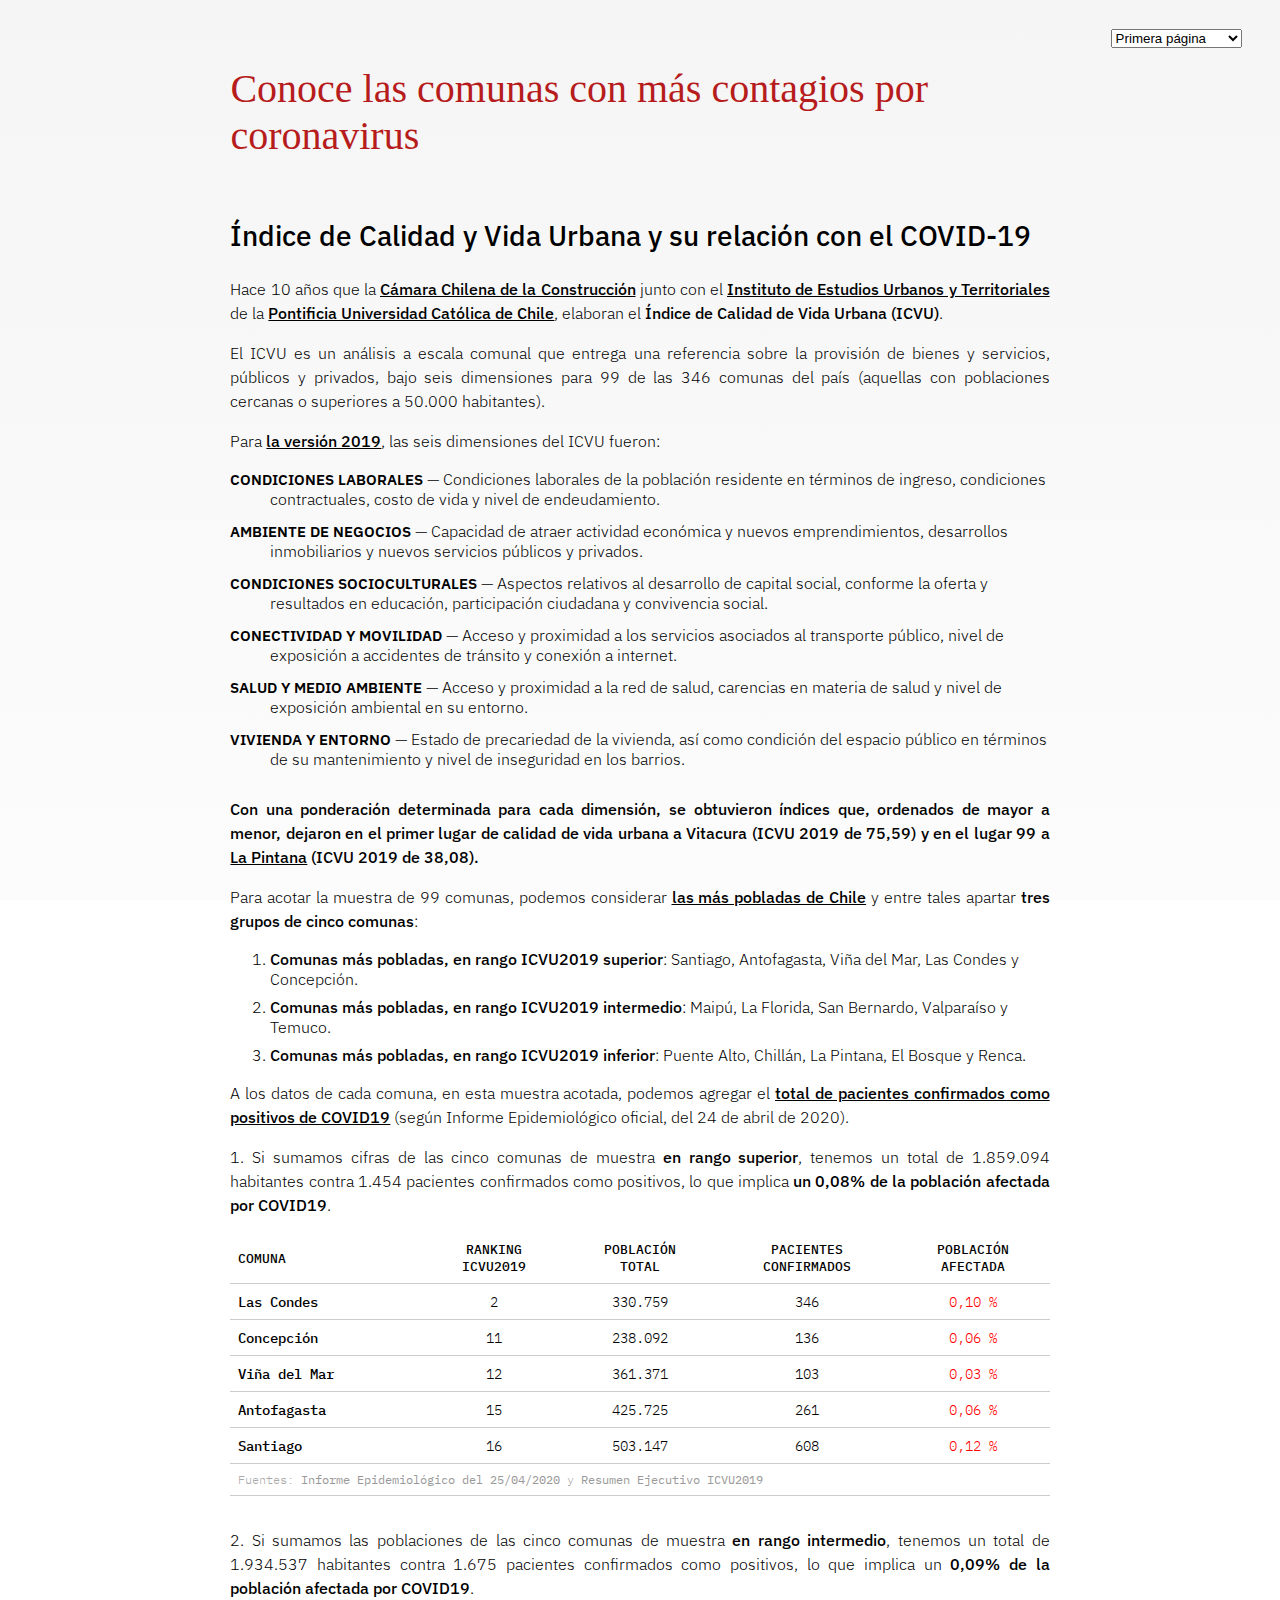
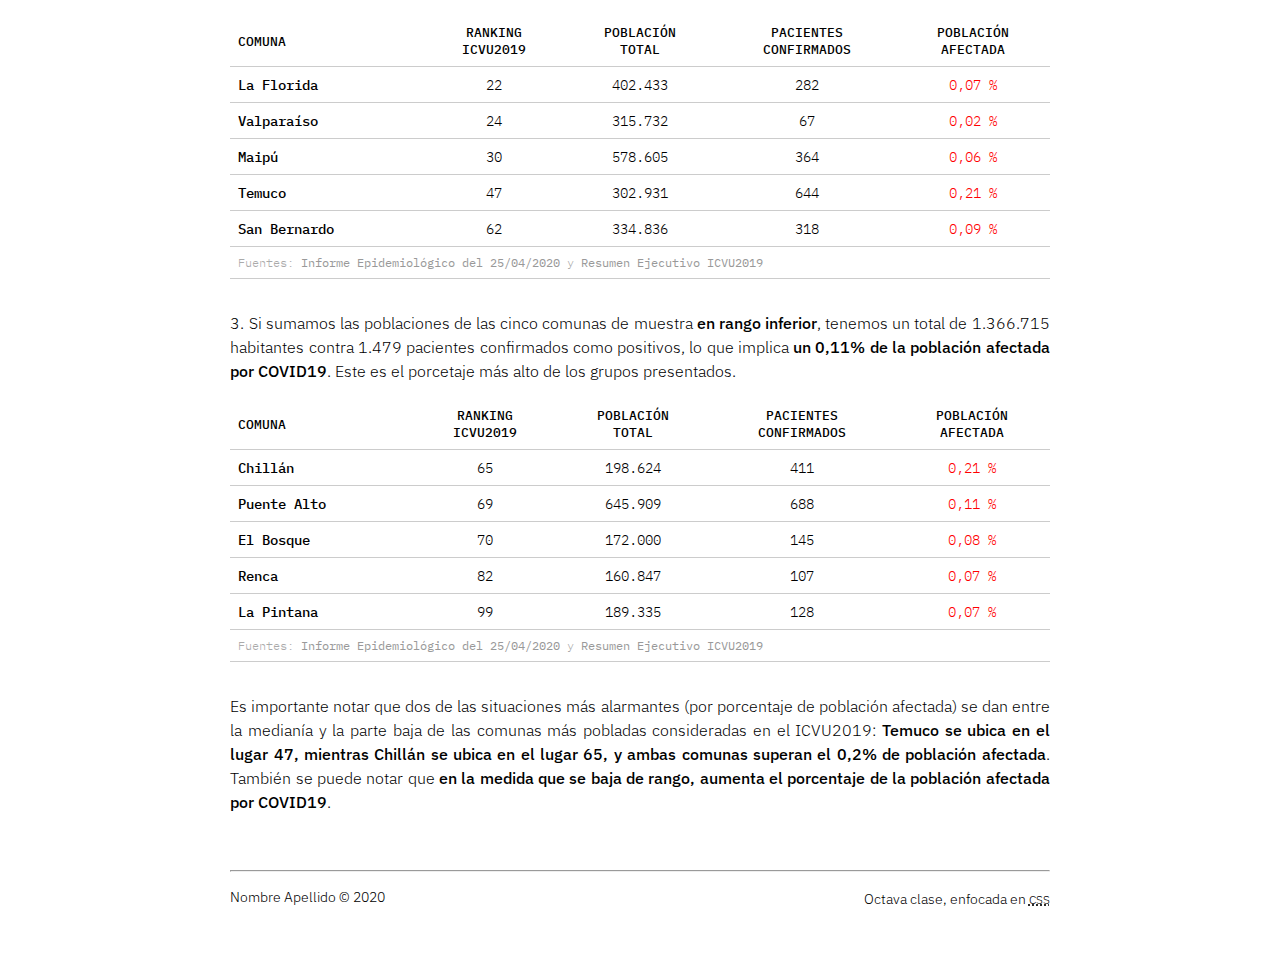
==== page-1.html @ 022c8477 "update" ====
<!DOCTYPE html>
<html lang="es">

<head>
    <meta charset="utf-8">
    <meta name="viewport" content="width=device-width, initial-scale=1, shrink-to-fit=no">
    <!--agregar metadatos-->
    <link rel="stylesheet" href="estilo.css">
    <title>COVID-19 en Chile</title>
</head>

<body>
    <nav>
        <select onchange="if (this.value) window.location.href=this.value">
            <option value="index.html">Página de portada</option>
            <option value="page-1.html" selected>Primera página</option>
            <option value="page-2.html">Segunda página</option>
            <option value="page-3.html">Tercera página</option>
        </select>
    </nav>
    <div class="container">
        <header>
            <h1><a href="index.html">Conoce las comunas con más contagios por coronavirus</a></h1>
        </header>
        <section>
            <h2>Índice de Calidad y Vida Urbana y su relación con el COVID-19</h2>
            <p>Hace 10 años que la <a href="https://www.cchc.cl/" target="_blank" rel="nofollow" title="CChC - Cámara Chilena de la Construcción">Cámara Chilena de la Construcción</a> junto con el <a href="http://estudiosurbanos.uc.cl/" target="_blank" rel="nofollow" title="Estudios Urbanos UC - Pontificia Universidad Católica de Chile">Instituto de Estudios Urbanos y Territoriales</a> de la <a href="https://www.uc.cl/" target="_blank" rel="nofollow" title="Inicio - Pontificia Universidad Católica de Chile">Pontificia Universidad Católica de Chile</a>, elaboran el <em>Índice de Calidad de Vida Urbana (ICVU)</em>.</p>
            <p>El ICVU es un análisis a escala comunal que entrega una referencia sobre la provisión de bienes y servicios, públicos y privados, bajo seis dimensiones para 99 de las 346 comunas del país (aquellas con poblaciones cercanas o superiores a 50.000 habitantes).</p>
            <p>Para <a href="http://estudiosurbanos.uc.cl/images/publicaciones/documentos-de-trabajo/ICVU_2019_Resumen_Ejecutivo.pdf" target="_blank" rel="nofollow" title="Resumen Ejecutivo ICVU 2019 (PDF)">la versión 2019</a>, las seis dimensiones del ICVU fueron:</p>
            <dl>
                <dt>CONDICIONES LABORALES</dt>
                <dd>Condiciones laborales de la población residente en términos de ingreso, condiciones contractuales, costo de vida y nivel de endeudamiento.</dd>
                <dt>AMBIENTE DE NEGOCIOS</dt>
                <dd>Capacidad de atraer actividad económica y nuevos emprendimientos, desarrollos inmobiliarios y nuevos servicios públicos y privados.</dd>
                <dt>CONDICIONES SOCIOCULTURALES</dt>
                <dd>Aspectos relativos al desarrollo de capital social, conforme la oferta y resultados en educación, participación ciudadana y convivencia social.</dd>
                <dt>CONECTIVIDAD Y MOVILIDAD</dt>
                <dd>Acceso y proximidad a los servicios asociados al transporte público, nivel de exposición a accidentes de tránsito y conexión a internet.</dd>
                <dt>SALUD Y MEDIO AMBIENTE</dt>
                <dd>Acceso y proximidad a la red de salud, carencias en materia de salud y nivel de exposición ambiental en su entorno.</dd>
                <dt>VIVIENDA Y ENTORNO</dt>
                <dd>Estado de precariedad de la vivienda, así como condición del espacio público en términos de su mantenimiento y nivel de inseguridad en los barrios.</dd>
            </dl>

            <p><em>Con una ponderación determinada para cada dimensión, se obtuvieron índices que, ordenados de mayor a menor, dejaron en el primer lugar de calidad de vida urbana a Vitacura (ICVU 2019 de 75,59) y en el lugar 99 a <a href="https://twitter.com/aguirreseba/status/1254904464315727873" target="_blank" rel="nofollow" title="Sebastián Aguirre en Twitter · 6:45 p.m. · 27 abr. 2020">La Pintana</a> (ICVU 2019 de 38,08).</em></p>

            <p>Para acotar la muestra de 99 comunas, podemos considerar <a href="https://es.wikipedia.org/wiki/Anexo:Comunas_de_Chile_por_poblaci%C3%B3n" target="_blank" rel="nofollow" title="Anexo:Comunas de Chile por población - Wikipedia, la enciclopedia libre">las más pobladas de Chile</a> y entre tales apartar <em>tres grupos de cinco comunas</em>:</p>

            <ol>
                <li><em>Comunas más pobladas, en rango ICVU2019 superior</em>: Santiago, Antofagasta, Viña del Mar, Las Condes y Concepción.</li>
                <li><em>Comunas más pobladas, en rango ICVU2019 intermedio</em>: Maipú, La Florida, San Bernardo, Valparaíso y Temuco.</li>
                <li><em>Comunas más pobladas, en rango ICVU2019 inferior</em>: Puente Alto, Chillán, La Pintana, El Bosque y Renca.</li>
            </ol>

            <p>A los datos de cada comuna, en esta muestra acotada, podemos agregar el <a href="https://github.com/jorgeperezrojas/covid19-data/blob/master/csv/confirmados_comunas.csv" target="_blank" rel="nofollow" title="covid19-data/confirmados_comunas.csv at master · jorgeperezrojas/covid19-data">total de pacientes confirmados como positivos de COVID19</a> (según Informe Epidemiológico oficial, del
                <time datetime="2020-04-24">24 de abril de 2020</time>).</p>

            <p>1. Si sumamos cifras de las cinco comunas de muestra <em>en rango superior</em>, tenemos un total de 1.859.094 habitantes contra 1.454 pacientes confirmados como positivos, lo que implica <em>un 0,08% de la población afectada por COVID19</em>.</p>

            <table>

                <thead>
                    <tr>
                        <th scope="col">COMUNA</th>
                        <th scope="col">RANKING
                            <br/>ICVU2019</th>
                        <th scope="col">POBLACIÓN
                            <br/>TOTAL</th>
                        <th scope="col">PACIENTES
                            <br/>CONFIRMADOS</th>
                        <th scope="col">POBLACIÓN
                            <br/>AFECTADA</th>
                    </tr>
                </thead>
                <tbody>
                    <tr>
                        <th scope="row">Las Condes</th>
                        <td>2</td>
                        <td>330.759</td>
                        <td>346</td>
                        <td>0,10 %</td>
                    </tr>
                    <tr>
                        <th scope="row">Concepción</th>
                        <td>11</td>
                        <td>238.092</td>
                        <td>136</td>
                        <td>0,06 %</td>
                    </tr>
                    <tr>
                        <th scope="row">Viña del Mar</th>
                        <td>12</td>
                        <td>361.371</td>
                        <td>103</td>
                        <td>0,03 %</td>
                    </tr>
                    <tr>
                        <th scope="row">Antofagasta</th>
                        <td>15</td>
                        <td>425.725</td>
                        <td>261</td>
                        <td>0,06 %</td>
                    </tr>
                    <tr>
                        <th scope="row">Santiago</th>
                        <td>16</td>
                        <td>503.147</td>
                        <td>608</td>
                        <td>0,12 %</td>
                    </tr>
                </tbody>
                <tfoot>
                    <tr>
                        <td colspan="5">Fuentes: <a href="https://www.gob.cl/coronavirus/cifrasoficiales/#informes" target="_blank" rel="nofollow" title="Gob.cl - Cifras Oficiales">Informe Epidemiológico del 25/04/2020</a> y <a href="http://estudiosurbanos.uc.cl/images/publicaciones/documentos-de-trabajo/ICVU_2019_Resumen_Ejecutivo.pdf" target="_blank" rel="nofollow" title="Documento PDF">Resumen Ejecutivo ICVU2019</a></td>
                    </tr>
                </tfoot>

            </table>

            <p>2. Si sumamos las poblaciones de las cinco comunas de muestra <em>en rango intermedio</em>, tenemos un total de 1.934.537 habitantes contra 1.675 pacientes confirmados como positivos, lo que implica un <em>0,09% de la población afectada por COVID19</em>.</p>

            <table>

                <thead>
                    <tr>
                        <th scope="col">COMUNA</th>
                        <th scope="col">RANKING
                            <br/>ICVU2019</th>
                        <th scope="col">POBLACIÓN
                            <br/>TOTAL</th>
                        <th scope="col">PACIENTES
                            <br/>CONFIRMADOS</th>
                        <th scope="col">POBLACIÓN
                            <br/>AFECTADA</th>
                    </tr>
                </thead>
                <tbody>
                    <tr>
                        <th scope="row">La Florida</th>
                        <td>22</td>
                        <td>402.433</td>
                        <td>282</td>
                        <td>0,07 %</td>
                    </tr>
                    <tr>
                        <th scope="row">Valparaíso</th>
                        <td>24</td>
                        <td>315.732</td>
                        <td>67</td>
                        <td>0,02 %</td>
                    </tr>
                    <tr>
                        <th scope="row">Maipú</th>
                        <td>30</td>
                        <td>578.605</td>
                        <td>364</td>
                        <td>0,06 %</td>
                    </tr>
                    <tr>
                        <th scope="row">Temuco</th>
                        <td>47</td>
                        <td>302.931</td>
                        <td>644</td>
                        <td>0,21 %</td>
                    </tr>
                    <tr>
                        <th scope="row">San Bernardo</th>
                        <td>62</td>
                        <td>334.836</td>
                        <td>318</td>
                        <td>0,09 %</td>
                    </tr>
                </tbody>
                <tfoot>
                    <tr>
                        <td colspan="5">Fuentes: <a href="https://www.gob.cl/coronavirus/cifrasoficiales/#informes" target="_blank" rel="nofollow" title="Gob.cl - Cifras Oficiales">Informe Epidemiológico del 25/04/2020</a> y <a href="http://estudiosurbanos.uc.cl/images/publicaciones/documentos-de-trabajo/ICVU_2019_Resumen_Ejecutivo.pdf" target="_blank" rel="nofollow" title="Documento PDF">Resumen Ejecutivo ICVU2019</a></td>
                    </tr>
                </tfoot>

            </table>

            <p>3. Si sumamos las poblaciones de las cinco comunas de muestra <em>en rango inferior</em>, tenemos un total de 1.366.715 habitantes contra 1.479 pacientes confirmados como positivos, lo que implica <em>un 0,11% de la población afectada por COVID19</em>. Este es el porcetaje más alto de los grupos presentados.</p>

            <table>

                <thead>
                    <tr>
                        <th scope="col">COMUNA</th>
                        <th scope="col">RANKING
                            <br/>ICVU2019</th>
                        <th scope="col">POBLACIÓN
                            <br/>TOTAL</th>
                        <th scope="col">PACIENTES
                            <br/>CONFIRMADOS</th>
                        <th scope="col">POBLACIÓN
                            <br/>AFECTADA</th>
                    </tr>
                </thead>
                <tbody>
                    <tr>
                        <th scope="row">Chillán</th>
                        <td>65</td>
                        <td>198.624</td>
                        <td>411</td>
                        <td>0,21 %</td>
                    </tr>
                    <tr>
                        <th scope="row">Puente Alto</th>
                        <td>69</td>
                        <td>645.909</td>
                        <td>688</td>
                        <td>0,11 %</td>
                    </tr>
                    <tr>
                        <th scope="row">El Bosque</th>
                        <td>70</td>
                        <td>172.000</td>
                        <td>145</td>
                        <td>0,08 %</td>
                    </tr>
                    <tr>
                        <th scope="row">Renca</th>
                        <td>82</td>
                        <td>160.847</td>
                        <td>107</td>
                        <td>0,07 %</td>
                    </tr>
                    <tr>
                        <th scope="row">La Pintana</th>
                        <td>99</td>
                        <td>189.335</td>
                        <td>128</td>
                        <td>0,07 %</td>
                    </tr>
                </tbody>
                <tfoot>
                    <tr>
                        <td colspan="5">Fuentes: <a href="https://www.gob.cl/coronavirus/cifrasoficiales/#informes" target="_blank" rel="nofollow" title="Gob.cl - Cifras Oficiales">Informe Epidemiológico del 25/04/2020</a> y <a href="http://estudiosurbanos.uc.cl/images/publicaciones/documentos-de-trabajo/ICVU_2019_Resumen_Ejecutivo.pdf" target="_blank" rel="nofollow" title="Documento PDF">Resumen Ejecutivo ICVU2019</a></td>
                    </tr>
                </tfoot>

            </table>

            <p>Es importante notar que dos de las situaciones más alarmantes (por porcentaje de población afectada) se dan entre la medianía y la parte baja de las comunas más pobladas consideradas en el ICVU2019: <em>Temuco se ubica en el lugar 47, mientras Chillán se ubica en el lugar 65, y ambas comunas superan el 0,2% de población afectada</em>. También se puede notar que <em>en la medida que se baja de rango, aumenta el porcentaje de la población afectada por COVID19</em>.</p>

        </section>
        <footer>
            <hr>
            <p>Nombre Apellido &copy; 2020 <span class="derecha">Octava clase, enfocada en <abbr title="Cascading Style Sheets">css</abbr></span></p>
        </footer>
    </div>
</body>

</html>
---- estilo.css ----
@import url('https://fonts.googleapis.com/css2?family=IBM+Plex+Mono:wght@300;400;500&family=IBM+Plex+Sans:wght@300;500&family=IBM+Plex+Serif:ital,wght@1,200&display=swap');
html,
body {
    margin: 0;
    padding: 0;
}

body {
    font-family: 'IBM Plex Sans', sans-serif;
    font-weight: 300;
    background: linear-gradient(180deg, rgba(245, 245, 245, 1) 0%, rgba(252, 252, 252, 1) 100%);
    background-attachment: fixed;
}

:hover {
    transition: all ease 1s;
}

a {
    font-weight: 500;
    text-decoration: underline;
    color: #000;
}

a:hover {
    text-decoration: none;
}

h1 {
    font-family: Georgia, serif;
    font-weight: bold;
    font-size: 2.5rem;
}

h1 a {
    text-decoration: none;
    color: #b71c1c;
}

h1 a:hover {
    text-decoration: none;
    color: #c62828;
}

h2 {
    font-size: 1.75rem;
}

h3 {
    font-size: 1.5rem;
}

h4 {
    font-size: 1.25rem;
}

h5 {
    font-size: 1.0rem;
}

h6 {
    font-size: 1.0rem;
}

h2,
h3,
h4,
h5,
h6,
strong,
th,
em {
    font-weight: 500;
    font-style: normal;
}

nav {
    position: absolute;
    right: 3%;
    top: 3%;
    z-index: 999;
}

div.container {
    padding: 3% 18%;
}

@media screen and (orientation:portrait) {
    div.container {
        padding: 6%;
    }
}

p {
    line-height: 1.5;
    text-align: justify;
}

p sup a {
    text-decoration: none;
}

blockquote {
    padding-bottom: 0.5rem;
}

blockquote p {
    margin: 0 0 .5rem 0;
    padding: 0;
    font-family: 'IBM Plex Serif', serif;
    font-weight: 200;
    font-style: italic;
    font-size: 110%;
    text-align: left;
}

blockquote footer {
    text-align: right;
    padding-right: 1rem;
}

blockquote footer:before {
    content: "— ";
}

section {
    padding: 0.5rem 0 2rem 0;
}

dl dt {
    float: left;
    font-weight: 600;
    font-size: 95%;
}

dl dd:before {
    content: " — ";
    padding-left: 0.25rem;
}

dl dd {
    padding-bottom: 0.75rem;
}

ul li,
ol li {
    list-style-position: outside;
    margin-bottom: 0.5rem;
}

ul li:last-of-type,
ol li:last-of-type {
    margin-bottom: 1rem;
}


/* para las figure */

figure {
    margin: 0.5rem 0;
    padding: 0;
    background: #fff;
    box-shadow: 0 0 2px rgba(100, 100, 100, .1)
}

figure img {
    max-width: 100%;
    height: auto;
}

figure figcaption {
    font-size: 80%;
    letter-spacing: 0.05rem;
    padding: 0.25rem 0.5rem 0.75rem 0.5rem;
    color: #777;
}


/* para las tablas */

table {
    border-collapse: collapse;
    width: 100%;
    font-family: 'IBM Plex Mono', monospace;
    font-size: 90%;
    font-weight: 300;
    text-align: center;
    margin-bottom: 2rem;
}

@media screen and (orientation:portrait) {
    table {
        font-size: 80%;
    }
}

td,
th {
    border-bottom: 1px solid #ccc;
    padding: 0.5rem;
}

thead th {
    font-size: 90%;
    font-weight: 500;
}

thead th:first-child {
    text-align: left;
}

tbody th {
    text-align: left;
}

table:first-of-type tbody td span {
    display: block;
    margin: 0 auto;
    width: 2.1rem;
    text-align: right;
}

table:last-of-type tbody td span {
    display: block;
    margin: 0 auto;
    width: 2.75rem;
    text-align: right;
}

tbody tr:hover {
    background-color: rgba(255, 255, 255, 0.75);
}

tbody tr td:nth-child(5) {
    color: #f00;
}

tfoot,
figcaption {
    font-size: 80%;
    font-family: 'IBM Plex Mono', monospace;
    font-weight: 300;
    text-align: left;
    color: #aaa;
}

tfoot a,
figcaption a {
    color: #999;
    font-weight: 400;
    text-decoration: none;
}

tfoot a:hover,
figcaption a:hover {
    color: #888;
    text-decoration: underline;
}

/* para el pie de página */

footer {
    font-size: 90%;
}

footer abbr {
    font-variant: small-caps;
    font-size: 115%;
}

.derecha {
    float: right;
}
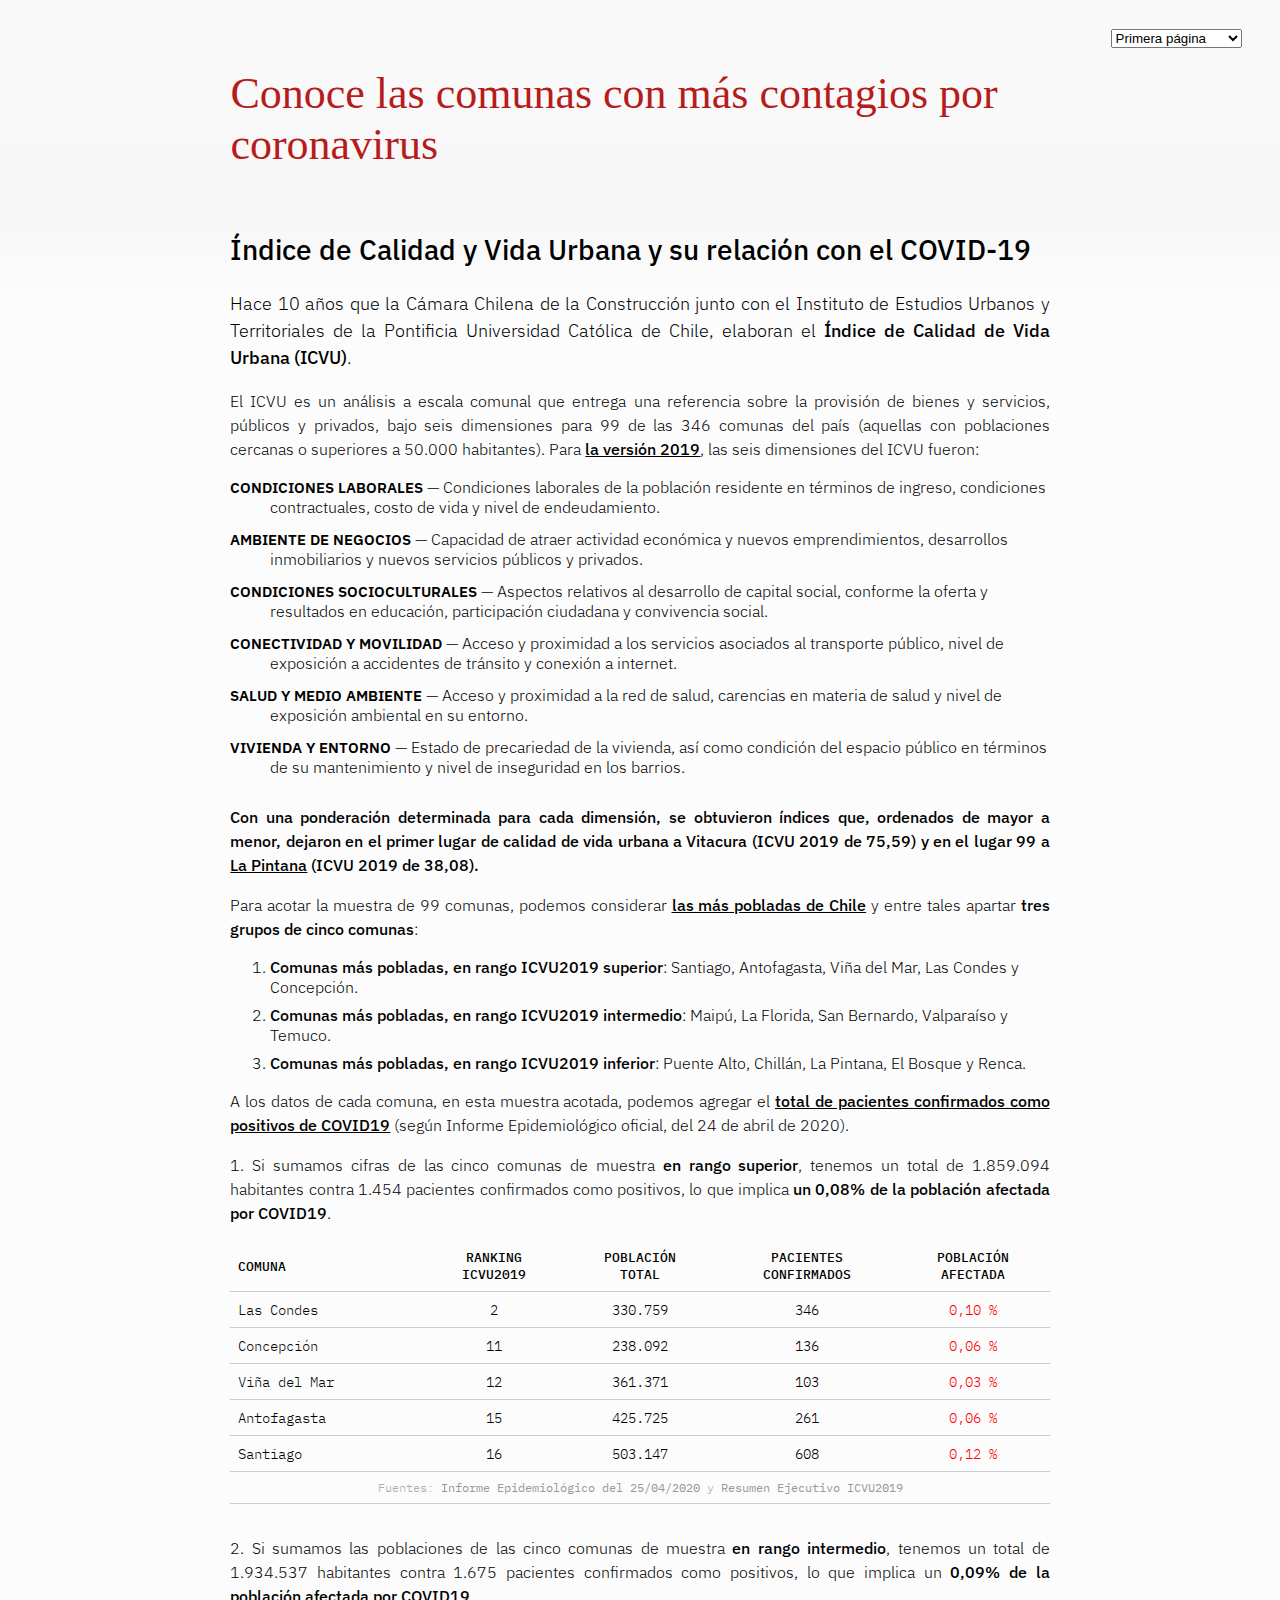
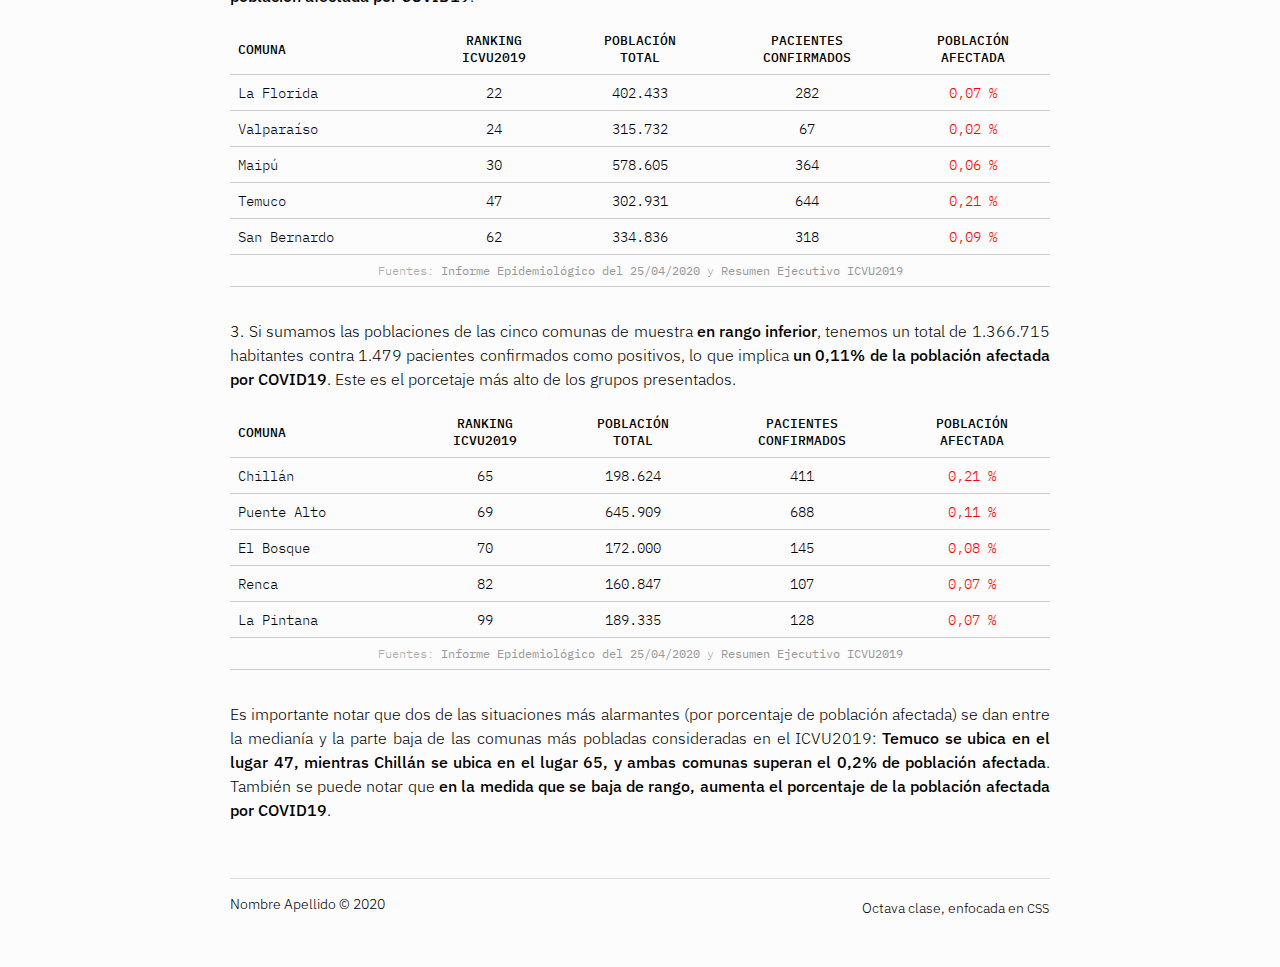
==== commit cb0631f5: "update" ====
--- a/page-1.html
+++ b/page-1.html
@@ -24,9 +24,8 @@
         </header>
         <section>
             <h2>Índice de Calidad y Vida Urbana y su relación con el COVID-19</h2>
-            <p>Hace 10 años que la <a href="https://www.cchc.cl/" target="_blank" rel="nofollow" title="CChC - Cámara Chilena de la Construcción">Cámara Chilena de la Construcción</a> junto con el <a href="http://estudiosurbanos.uc.cl/" target="_blank" rel="nofollow" title="Estudios Urbanos UC - Pontificia Universidad Católica de Chile">Instituto de Estudios Urbanos y Territoriales</a> de la <a href="https://www.uc.cl/" target="_blank" rel="nofollow" title="Inicio - Pontificia Universidad Católica de Chile">Pontificia Universidad Católica de Chile</a>, elaboran el <em>Índice de Calidad de Vida Urbana (ICVU)</em>.</p>
-            <p>El ICVU es un análisis a escala comunal que entrega una referencia sobre la provisión de bienes y servicios, públicos y privados, bajo seis dimensiones para 99 de las 346 comunas del país (aquellas con poblaciones cercanas o superiores a 50.000 habitantes).</p>
-            <p>Para <a href="http://estudiosurbanos.uc.cl/images/publicaciones/documentos-de-trabajo/ICVU_2019_Resumen_Ejecutivo.pdf" target="_blank" rel="nofollow" title="Resumen Ejecutivo ICVU 2019 (PDF)">la versión 2019</a>, las seis dimensiones del ICVU fueron:</p>
+            <p>Hace 10 años que la Cámara Chilena de la Construcción junto con el Instituto de Estudios Urbanos y Territoriales de la Pontificia Universidad Católica de Chile, elaboran el <em>Índice de Calidad de Vida Urbana (ICVU)</em>.</p>
+            <p>El ICVU es un análisis a escala comunal que entrega una referencia sobre la provisión de bienes y servicios, públicos y privados, bajo seis dimensiones para 99 de las 346 comunas del país (aquellas con poblaciones cercanas o superiores a 50.000 habitantes). Para <a href="http://estudiosurbanos.uc.cl/images/publicaciones/documentos-de-trabajo/ICVU_2019_Resumen_Ejecutivo.pdf" target="_blank" rel="nofollow" title="Resumen Ejecutivo ICVU 2019 (PDF)">la versión 2019</a>, las seis dimensiones del ICVU fueron:</p>
             <dl>
                 <dt>CONDICIONES LABORALES</dt>
                 <dd>Condiciones laborales de la población residente en términos de ingreso, condiciones contractuales, costo de vida y nivel de endeudamiento.</dd>
@@ -250,5 +249,4 @@
         </footer>
     </div>
 </body>
-
 </html>--- a/estilo.css
+++ b/estilo.css
@@ -1,19 +1,19 @@
 @import url('https://fonts.googleapis.com/css2?family=IBM+Plex+Mono:wght@300;400;500&family=IBM+Plex+Sans:wght@300;500&family=IBM+Plex+Serif:ital,wght@1,200&display=swap');
-html,
-body {
+
+html, body {
     margin: 0;
     padding: 0;
 }
 
 body {
+    background: linear-gradient(180deg, rgba(245, 245, 245, 0.6) 100px, rgba(245, 245, 245, 0.9) 200px, rgba(252, 252, 252, 1) 300px), url('https://www.paho.org/sites/default/files/styles/flexslider_full/public/hero/2020-03/covid-19-1190x574-2-full.jpg');
+    background-size: 100% auto;
     font-family: 'IBM Plex Sans', sans-serif;
     font-weight: 300;
-    background: linear-gradient(180deg, rgba(245, 245, 245, 1) 0%, rgba(252, 252, 252, 1) 100%);
-    background-attachment: fixed;
 }
 
 :hover {
-    transition: all ease 1s;
+    transition: all ease 0.5s;
 }
 
 a {
@@ -29,7 +29,7 @@
 h1 {
     font-family: Georgia, serif;
     font-weight: bold;
-    font-size: 2.5rem;
+    font-size: 2.75rem;
 }
 
 h1 a {
@@ -62,20 +62,18 @@
     font-size: 1.0rem;
 }
 
-h2,
-h3,
-h4,
-h5,
-h6,
-strong,
-th,
-em {
+h2, h3, h4, h5, h6, em, strong {
     font-weight: 500;
     font-style: normal;
 }
 
+hr {
+    border:none;
+    border-bottom:1px solid #ddd;
+}
+
 nav {
-    position: absolute;
+    position: fixed;
     right: 3%;
     top: 3%;
     z-index: 999;
@@ -100,6 +98,10 @@
     text-decoration: none;
 }
 
+h2 + p{
+    font-size:112%;
+}
+
 blockquote {
     padding-bottom: 0.5rem;
 }
@@ -108,9 +110,9 @@
     margin: 0 0 .5rem 0;
     padding: 0;
     font-family: 'IBM Plex Serif', serif;
+    font-style: italic;
     font-weight: 200;
-    font-style: italic;
-    font-size: 110%;
+    font-size: 125%;
     text-align: left;
 }
 
@@ -121,6 +123,14 @@
 
 blockquote footer:before {
     content: "— ";
+}
+
+abbr {
+    text-transform: lowercase;
+    font-variant: small-caps;
+    font-size: 125%;
+    text-decoration: none;
+    letter-spacing: 0.01rem;
 }
 
 section {
@@ -142,29 +152,24 @@
     padding-bottom: 0.75rem;
 }
 
-ul li,
-ol li {
+ul li, ol li {
     list-style-position: outside;
     margin-bottom: 0.5rem;
 }
 
-ul li:last-of-type,
-ol li:last-of-type {
-    margin-bottom: 1rem;
-}
-
-
-/* para las figure */
+ul li:last-of-type, ol li:last-of-type {
+    margin-bottom: 0.75rem;
+}
 
 figure {
-    margin: 0.5rem 0;
+    margin: 1.5rem -0.25rem;
     padding: 0;
     background: #fff;
     box-shadow: 0 0 2px rgba(100, 100, 100, .1)
 }
 
 figure img {
-    max-width: 100%;
+    width: 100%;
     height: auto;
 }
 
@@ -175,15 +180,12 @@
     color: #777;
 }
 
-
-/* para las tablas */
-
 table {
     border-collapse: collapse;
     width: 100%;
     font-family: 'IBM Plex Mono', monospace;
+    font-weight: 300;
     font-size: 90%;
-    font-weight: 300;
     text-align: center;
     margin-bottom: 2rem;
 }
@@ -194,78 +196,65 @@
     }
 }
 
-td,
-th {
+table tbody tr:hover {
+    background-color: rgba(255, 255, 255, 0.75);
+}
+
+table tbody tr td:nth-child(5) {
+    color: #f00;
+}
+
+table tr td, table tr th {
     border-bottom: 1px solid #ccc;
     padding: 0.5rem;
 }
 
-thead th {
+table thead tr th {
     font-size: 90%;
     font-weight: 500;
 }
 
-thead th:first-child {
+table thead tr th:first-child {
     text-align: left;
 }
 
-tbody th {
+table tbody tr th {
     text-align: left;
-}
-
-table:first-of-type tbody td span {
-    display: block;
-    margin: 0 auto;
-    width: 2.1rem;
-    text-align: right;
-}
-
-table:last-of-type tbody td span {
+    font-weight: 300;
+}
+
+table tbody tr td span {
     display: block;
     margin: 0 auto;
     width: 2.75rem;
     text-align: right;
 }
 
-tbody tr:hover {
-    background-color: rgba(255, 255, 255, 0.75);
-}
-
-tbody tr td:nth-child(5) {
-    color: #f00;
-}
-
-tfoot,
-figcaption {
+table:first-of-type tbody tr td span {
+    width: 2.25rem;
+}
+
+table tfoot, figure figcaption {
     font-size: 80%;
     font-family: 'IBM Plex Mono', monospace;
     font-weight: 300;
-    text-align: left;
+    text-align: center;
     color: #aaa;
 }
 
-tfoot a,
-figcaption a {
+table tfoot a, figure figcaption a {
     color: #999;
     font-weight: 400;
     text-decoration: none;
 }
 
-tfoot a:hover,
-figcaption a:hover {
+table tfoot a:hover, figure figcaption a:hover {
     color: #888;
     text-decoration: underline;
 }
 
-/* para el pie de página */
-
 footer {
     font-size: 90%;
-}
-
-footer abbr {
-    font-variant: small-caps;
-    font-size: 115%;
 }
 
 .derecha {
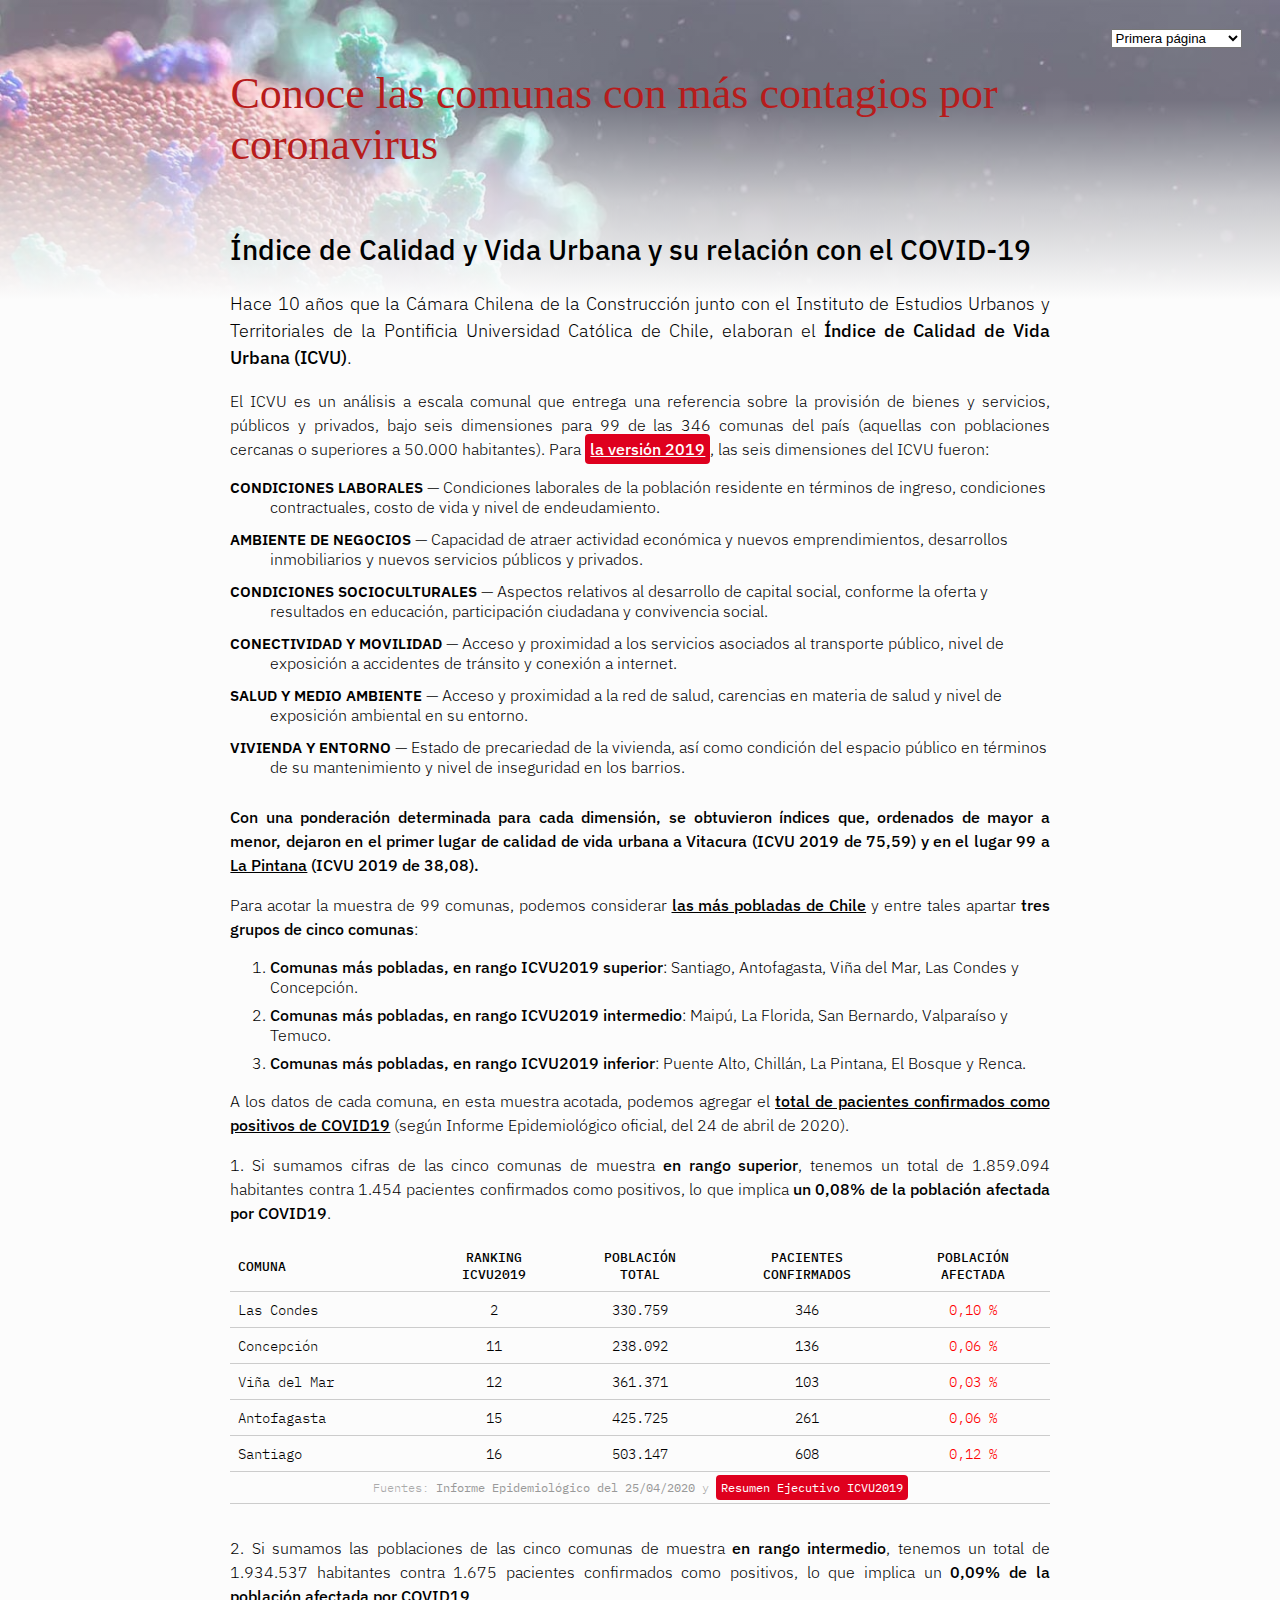
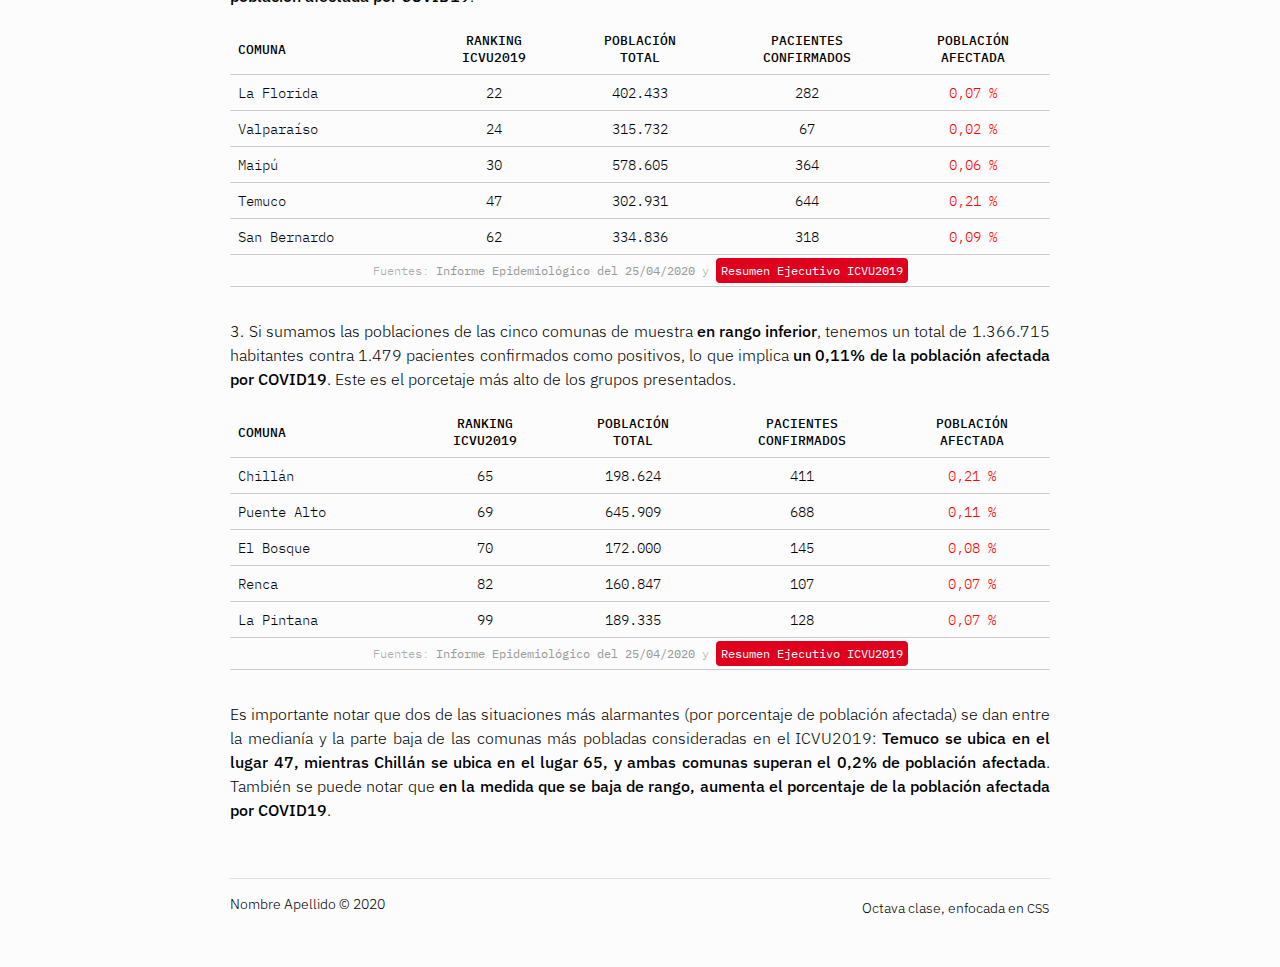
==== commit be4c9048: "update" ====
--- a/page-1.html
+++ b/page-1.html
@@ -4,7 +4,25 @@
 <head>
     <meta charset="utf-8">
     <meta name="viewport" content="width=device-width, initial-scale=1, shrink-to-fit=no">
-    <!--agregar metadatos-->
+    <!-- Metadatos Genéricos -->
+    <meta name="description" content="Conoce las comunas con más contagios por coronavirus">
+    <meta name="image" content="metadata.jpg">
+    <!-- Metadatos para Schema.org for Google -->
+    <meta itemprop="name" content="Relación entre COVID-19 y el ICVU">
+    <meta itemprop="description" content="Conoce las comunas con más contagios por coronavirus">
+    <meta itemprop="image" content="metadata.jpg">
+    <!-- Metadatos para Twitter -->
+    <meta name="twitter:card" content="summary">
+    <meta name="twitter:title" content="Relación entre COVID-19 y el ICVU">
+    <meta name="twitter:description" content="Conoce las comunas con más contagios por coronavirus">
+    <meta name="twitter:image" content="metadata.jpg">
+    <!-- Metadatos para Open Graph general (Facebook y Pinterest) -->
+    <meta name="og:title" content="Relación entre COVID-19 y el ICVU">
+    <meta name="og:description" content="Conoce las comunas con más contagios por coronavirus">
+    <meta name="og:image" content="metadata.jpg">
+    <meta name="og:locale" content="es_CL">
+    <meta name="og:type" content="website">
+    <!-- Metadatos end -->
     <link rel="stylesheet" href="estilo.css">
     <title>COVID-19 en Chile</title>
 </head>
--- a/estilo.css
+++ b/estilo.css
@@ -6,7 +6,7 @@
 }
 
 body {
-    background: linear-gradient(180deg, rgba(245, 245, 245, 0.6) 100px, rgba(245, 245, 245, 0.9) 200px, rgba(252, 252, 252, 1) 300px), url('https://www.paho.org/sites/default/files/styles/flexslider_full/public/hero/2020-03/covid-19-1190x574-2-full.jpg');
+    background: linear-gradient(180deg, rgba(245, 245, 245, 0.4) 100px, rgba(245, 245, 245, 0.8) 200px, rgba(252, 252, 252, 1) 300px), url('covid.jpg');
     background-size: 100% auto;
     font-family: 'IBM Plex Sans', sans-serif;
     font-weight: 300;
@@ -259,4 +259,16 @@
 
 .derecha {
     float: right;
+}
+
+a[href$=".pdf"] { 
+  background-color: #df001e;
+  color: #ffffff;
+  padding: 5px;
+  border-radius: 4px;
+}
+a[href$=".pdf"]:hover { 
+  background-color: #df001e;
+  color: #ffffff;
+  padding: 5px;
 }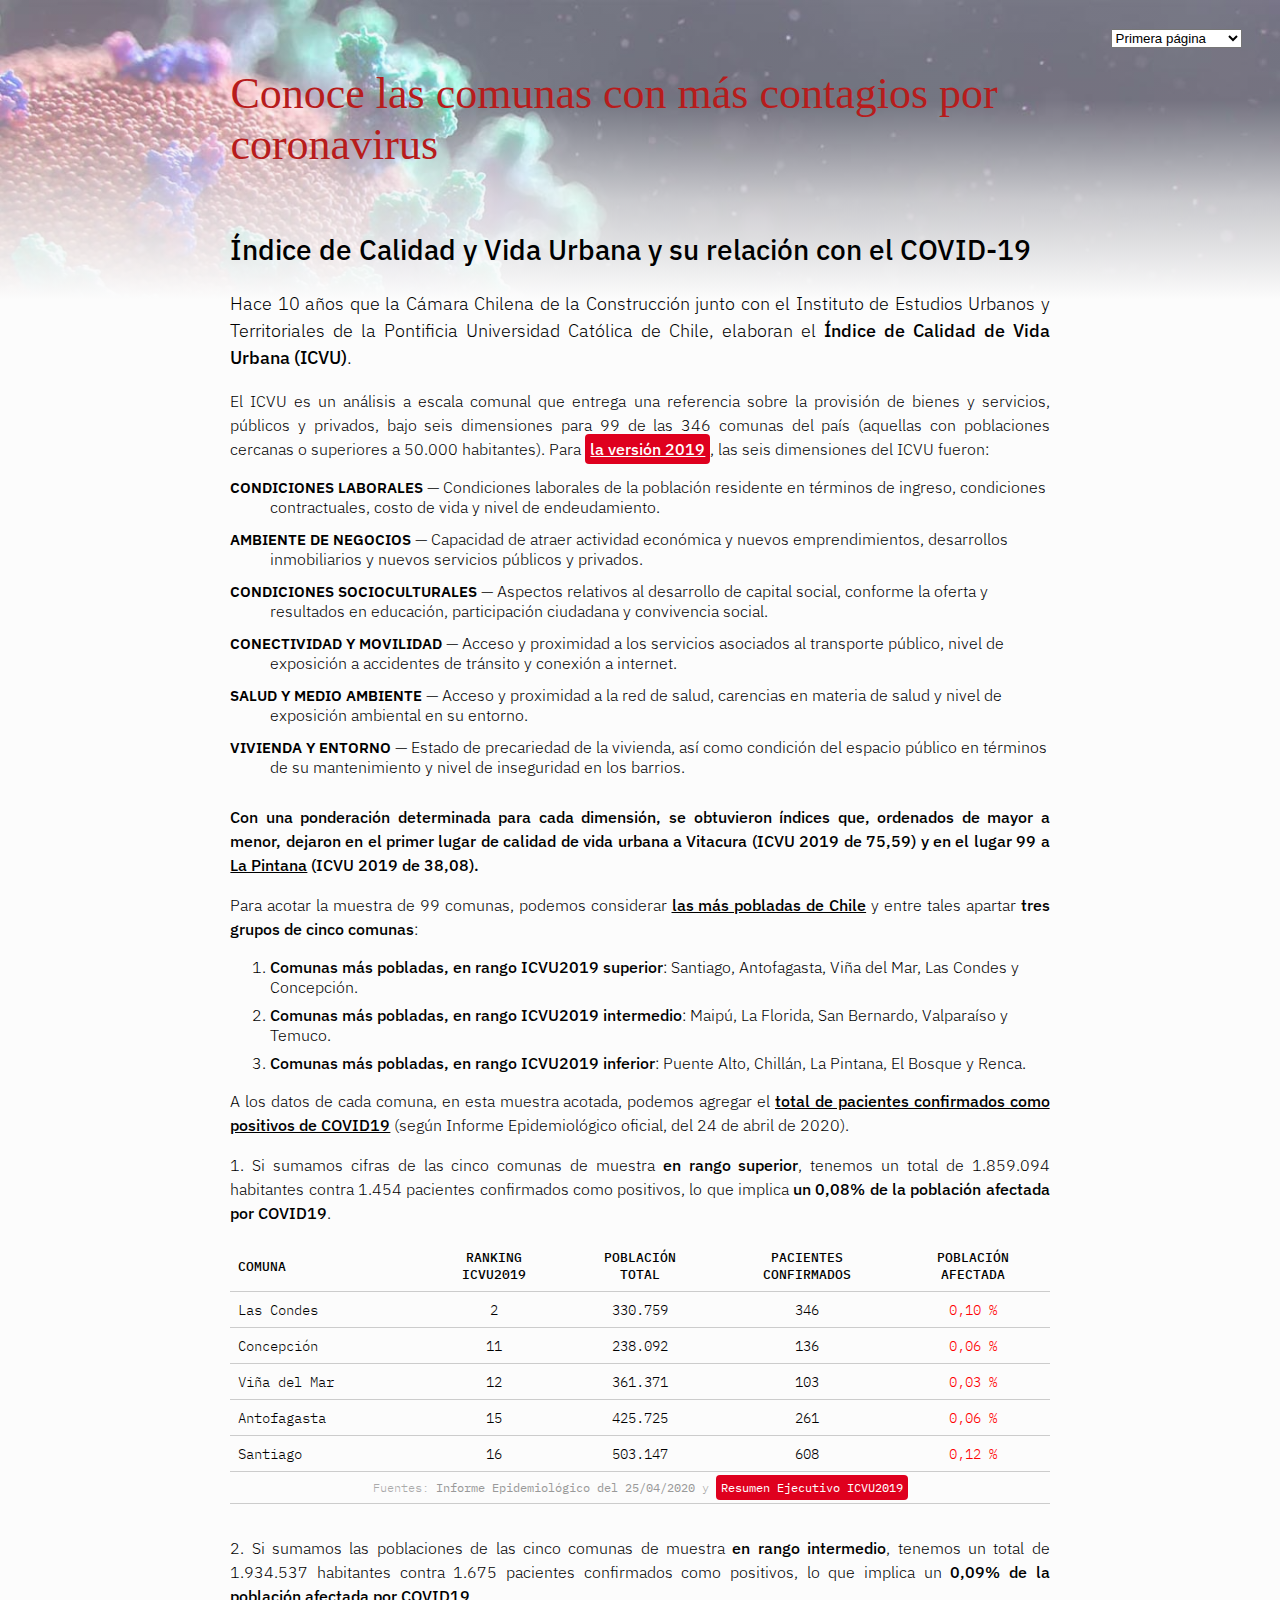
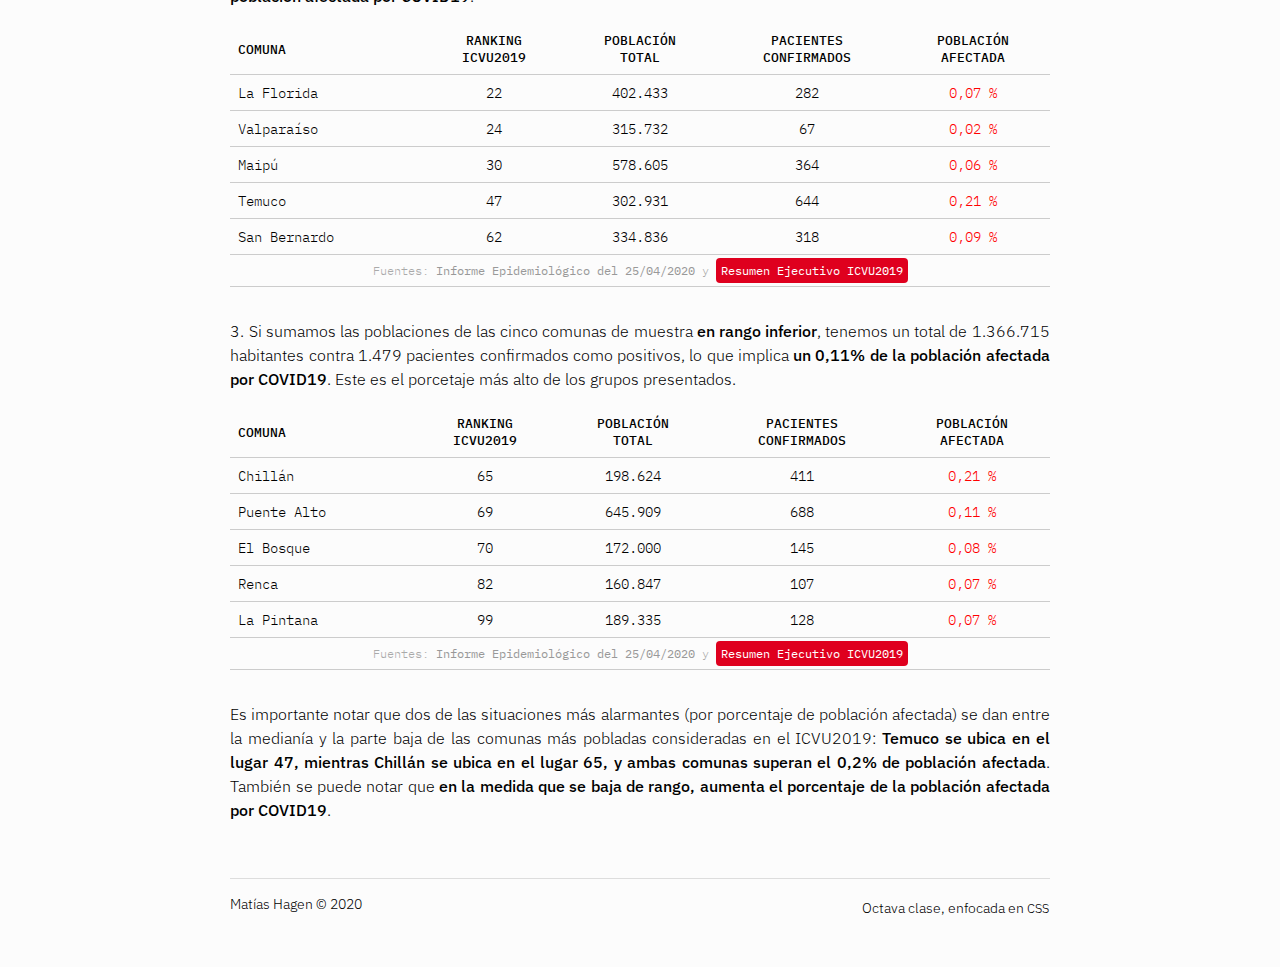
==== commit 37537ef8: "update" ====
--- a/page-1.html
+++ b/page-1.html
@@ -263,7 +263,7 @@
         </section>
         <footer>
             <hr>
-            <p>Nombre Apellido &copy; 2020 <span class="derecha">Octava clase, enfocada en <abbr title="Cascading Style Sheets">css</abbr></span></p>
+            <p>Matías Hagen &copy; 2020 <span class="derecha">Octava clase, enfocada en <abbr title="Cascading Style Sheets">css</abbr></span></p>
         </footer>
     </div>
 </body>
